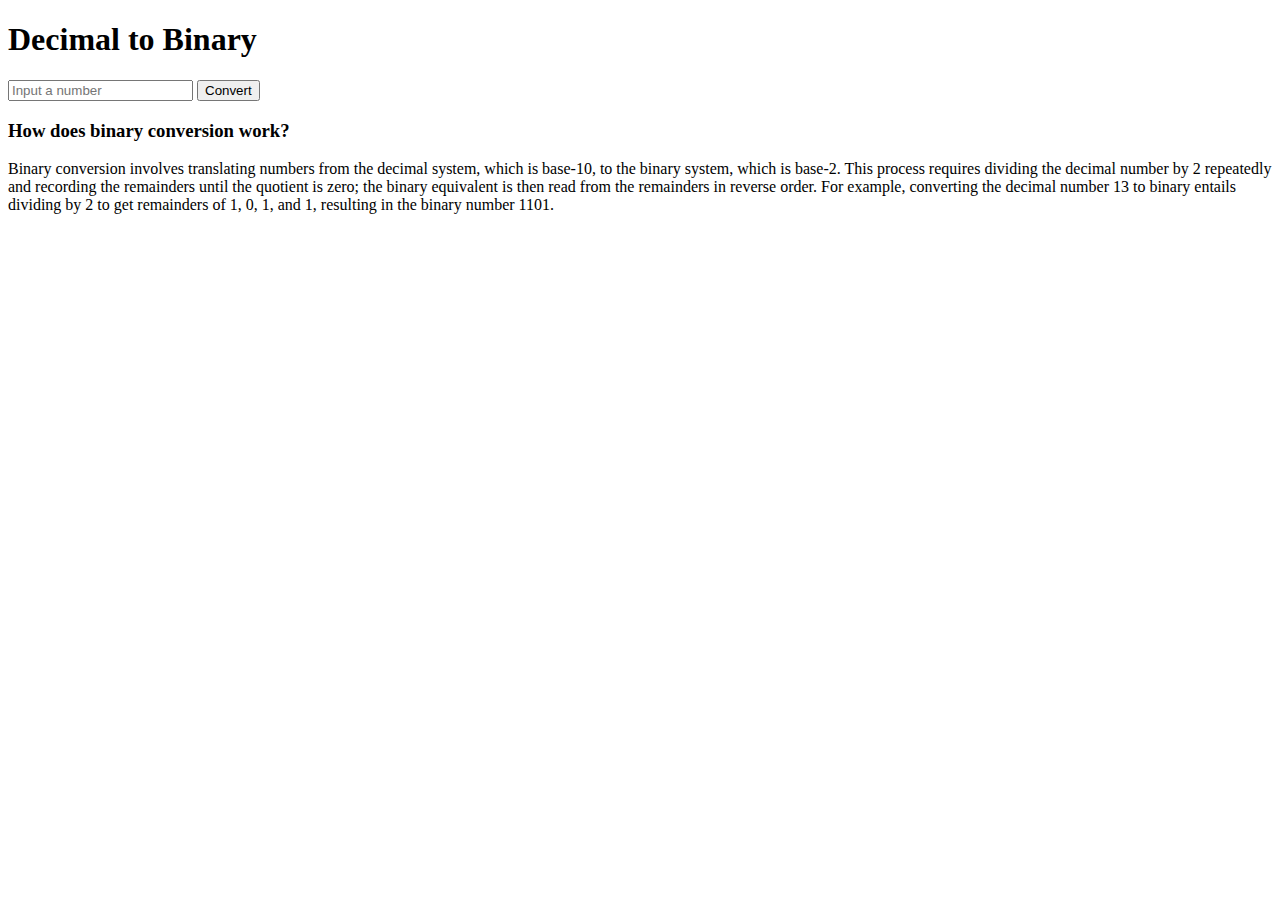
==== my-projects/DecimalToBinary/index.html @ c680268c "Create index.html" ====
<!DOCTYPE html>
<html>

<head>
    <meta charset="utf-8">
    <meta http-equiv="X-UA-Compatible" content="IE=edge">
    <title>Binary Converter</title>
    <meta name="description" content="">
    <meta name="viewport" content="width=device-width, initial-scale=1">
    <link rel="stylesheet" href="styles.css">
</head>

<body>
    <main>
        <h1>Decimal to Binary</h1>
        <div class="input-container">
            <label for="number-input">
                <input type="number" placeholder="Input a number" class="number-input" id="number-input" />
                <button class="convert-btn" id="convert-btn">Convert</button>
            </label>
        </div>
        <div class="output-container">
            <output id="result" for="number-input"></output>
        </div>
        <div class="explanation">
            <h3>How does binary conversion work?</h3>
            <p class="definition">Binary conversion involves translating numbers from the decimal system, which is
                base-10, to the binary system, which is base-2. This process requires dividing the decimal number by 2
                repeatedly and recording the remainders until the quotient is zero; the binary equivalent is then read
                from the remainders in reverse order. For example, converting the decimal number 13 to binary entails
                dividing by 2 to get remainders of 1, 0, 1, and 1, resulting in the binary number 1101.</p>
        </div>
    </main>
    <script src="script.js"></script>
</body>

</html>
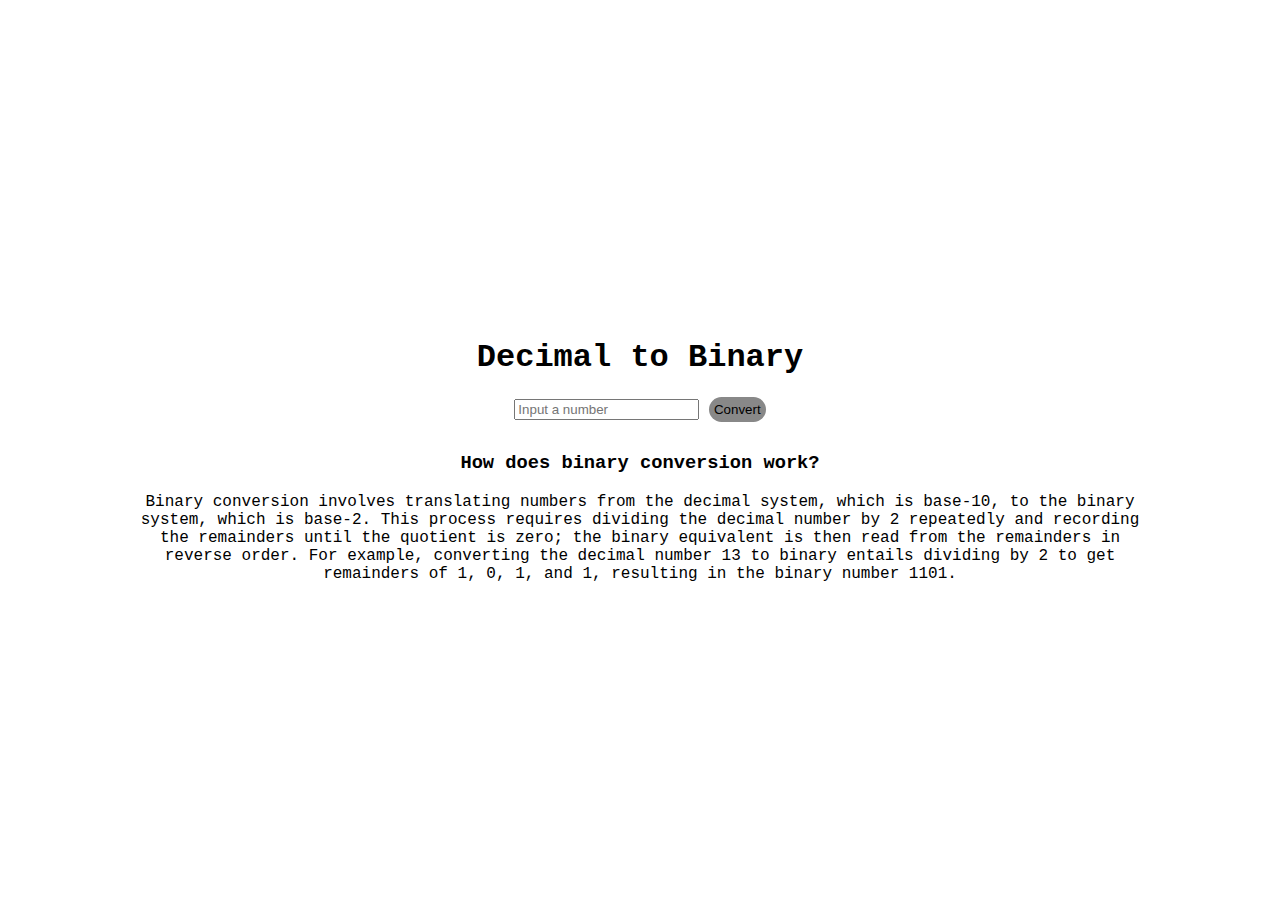
==== commit 620fe750: "Add files via upload" ====
--- a/my-projects/DecimalToBinary/index.html
+++ b/my-projects/DecimalToBinary/index.html
@@ -1,37 +1,37 @@
-<!DOCTYPE html>
-<html>
-
-<head>
-    <meta charset="utf-8">
-    <meta http-equiv="X-UA-Compatible" content="IE=edge">
-    <title>Binary Converter</title>
-    <meta name="description" content="">
-    <meta name="viewport" content="width=device-width, initial-scale=1">
-    <link rel="stylesheet" href="styles.css">
-</head>
-
-<body>
-    <main>
-        <h1>Decimal to Binary</h1>
-        <div class="input-container">
-            <label for="number-input">
-                <input type="number" placeholder="Input a number" class="number-input" id="number-input" />
-                <button class="convert-btn" id="convert-btn">Convert</button>
-            </label>
-        </div>
-        <div class="output-container">
-            <output id="result" for="number-input"></output>
-        </div>
-        <div class="explanation">
-            <h3>How does binary conversion work?</h3>
-            <p class="definition">Binary conversion involves translating numbers from the decimal system, which is
-                base-10, to the binary system, which is base-2. This process requires dividing the decimal number by 2
-                repeatedly and recording the remainders until the quotient is zero; the binary equivalent is then read
-                from the remainders in reverse order. For example, converting the decimal number 13 to binary entails
-                dividing by 2 to get remainders of 1, 0, 1, and 1, resulting in the binary number 1101.</p>
-        </div>
-    </main>
-    <script src="script.js"></script>
-</body>
-
-</html>
+<!DOCTYPE html>
+<html>
+
+<head>
+    <meta charset="utf-8">
+    <meta http-equiv="X-UA-Compatible" content="IE=edge">
+    <title>Binary Converter</title>
+    <meta name="description" content="">
+    <meta name="viewport" content="width=device-width, initial-scale=1">
+    <link rel="stylesheet" href="styles.css">
+</head>
+
+<body>
+    <main>
+        <h1>Decimal to Binary</h1>
+        <div class="input-container">
+            <label for="number-input">
+                <input type="number" placeholder="Input a number" class="number-input" id="number-input" />
+                <button class="convert-btn" id="convert-btn">Convert</button>
+            </label>
+        </div>
+        <div class="output-container">
+            <output id="result" for="number-input"></output>
+        </div>
+        <div class="explanation">
+            <h3>How does binary conversion work?</h3>
+            <p class="definition">Binary conversion involves translating numbers from the decimal system, which is
+                base-10, to the binary system, which is base-2. This process requires dividing the decimal number by 2
+                repeatedly and recording the remainders until the quotient is zero; the binary equivalent is then read
+                from the remainders in reverse order. For example, converting the decimal number 13 to binary entails
+                dividing by 2 to get remainders of 1, 0, 1, and 1, resulting in the binary number 1101.</p>
+        </div>
+    </main>
+    <script src="script.js"></script>
+</body>
+
+</html>
--- a/my-projects/DecimalToBinary/styles.css
+++ b/my-projects/DecimalToBinary/styles.css
@@ -0,0 +1,49 @@
+/*Style for Button*/
+button:hover{
+    cursor:pointer;
+    color:#fff;
+}
+
+button{
+    background-color:#888;
+    border:none;
+    border-radius:25px;
+    padding:5px;
+}
+
+/*General Formatting*/
+html{
+    box-sizing:border-box;
+    font-family:'Courier New', Courier, monospace;
+    margin:0;
+    padding:0;
+    height:100%;
+    display:flex;
+    align-items: center;
+    justify-content: center;
+}
+
+main{
+    text-align: center;
+    width:auto;
+    height:auto;
+}
+
+
+.output-container{
+    font-size:15px;
+    text-align:center;
+    margin:30px 0;
+}
+
+.definition{
+    text-align:justify center;
+    margin:0 10%
+}
+
+/* Chrome, Safari, Edge, Opera */
+input::-webkit-outer-spin-button,
+input::-webkit-inner-spin-button {
+  -webkit-appearance: none;
+  margin: 0;
+}
